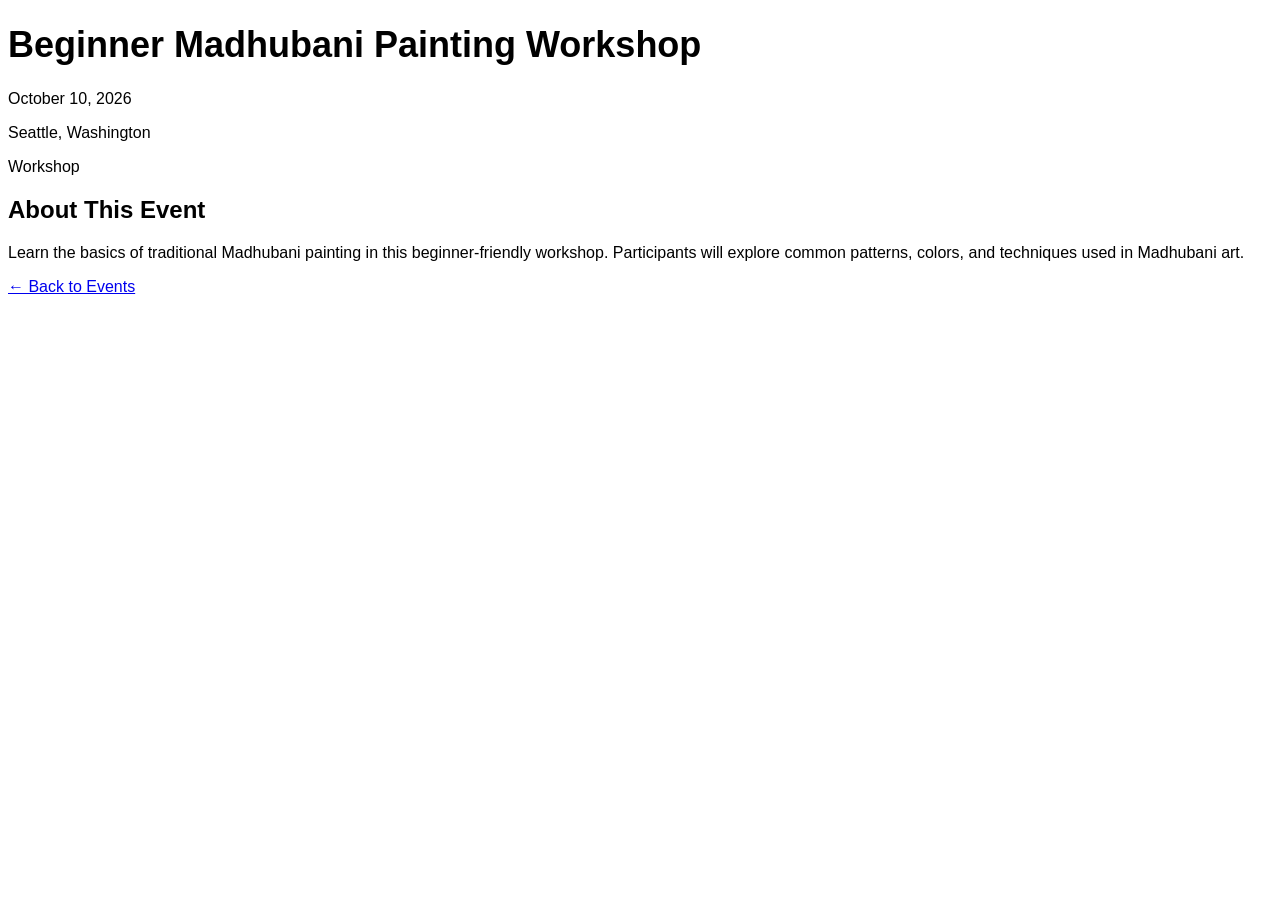
==== phase-1-frontend/event-details.html @ 54b906e5 "Add event details page and navigation" ====
<!DOCTYPE html>

<html>

<head>
    <title>Beginner Madhubani Painting Workshop</title>
    <link rel="stylesheet" href="style.css">
</head>

<body>
    <h1>Beginner Madhubani Painting Workshop</h1>

    <p>October 10, 2026</p>
    <p>Seattle, Washington</p>
    <p>Workshop</p>
    <h2>About This Event</h2>

    <p>
        Learn the basics of traditional Madhubani painting in this
        beginner-friendly workshop. Participants will explore common
        patterns, colors, and techniques used in Madhubani art.
    </p>
    <a href="index.html">← Back to Events</a>
</body>

</html>
---- phase-1-frontend/style.css ----
body {
    font-family: Arial, Helvetica, sans-serif;
}

h1 {
    font-size: 36px;
}

.events-container {
    display: flex;
    gap: 20px;
    flex-wrap: wrap;
}

.event-card {
    width: 400px;
    max-width: 100%;

    padding: 20px;
    margin-top: 30px;
    box-sizing: border-box;

    border: 2px solid #7a3e2b;
    border-radius: 8px;
    
    background-color: #fffaf0;
    color: #3d2b1f;
    line-height: 1.5;
}

.view-details-button {
    background-color: #7a3e2b;
    color: white;
    padding: 10px 16px;
    border: none;
    border-radius: 5px;
    cursor: pointer;
    text-decoration: none;
}

.view-details-button:hover {
    background-color: #5c2e20;
}
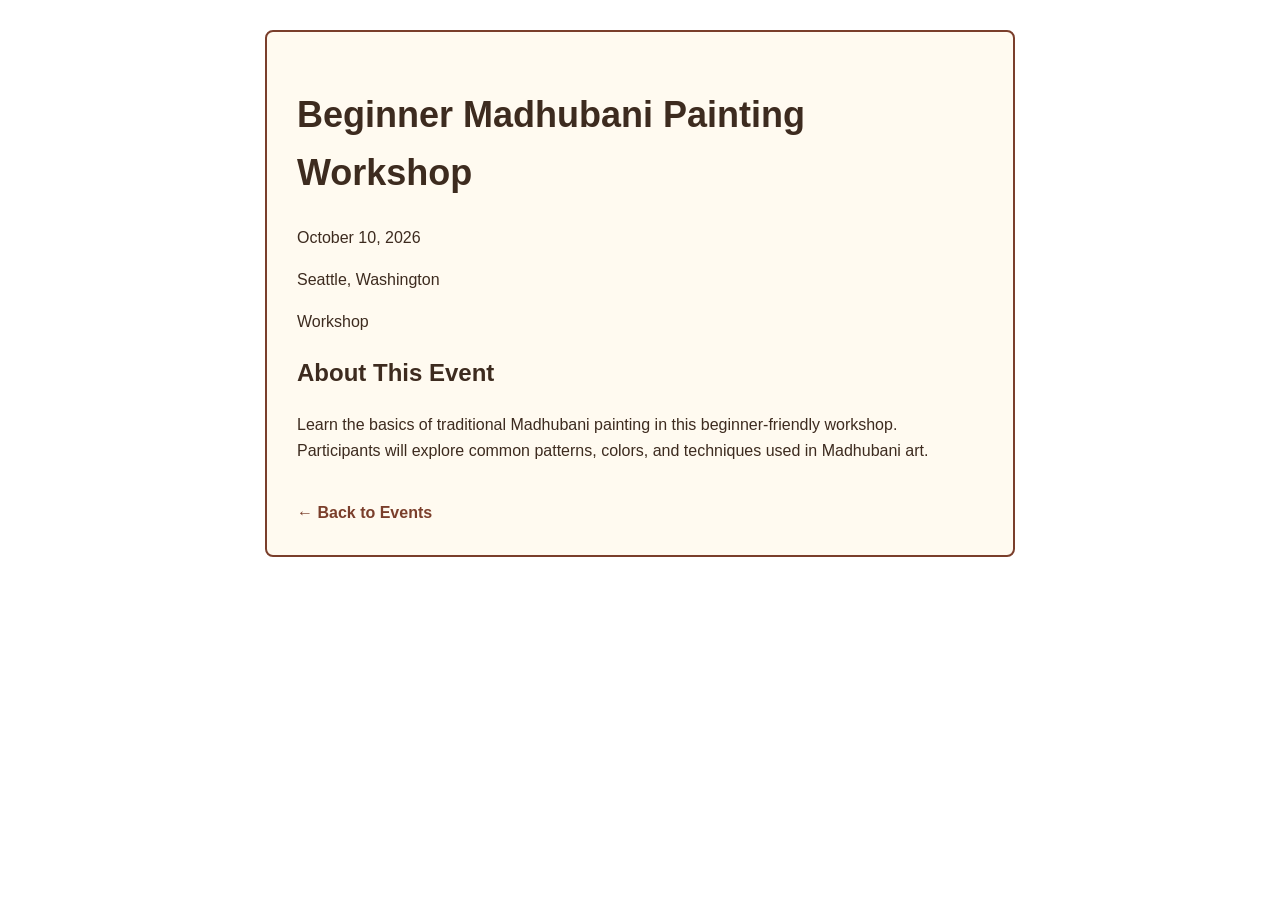
==== commit add88f6c: "Complete initial HTML and CSS event prototype" ====
--- a/phase-1-frontend/event-details.html
+++ b/phase-1-frontend/event-details.html
@@ -8,19 +8,23 @@
 </head>
 
 <body>
-    <h1>Beginner Madhubani Painting Workshop</h1>
+    <main class="event-details">
+        <h1>Beginner Madhubani Painting Workshop</h1>
 
-    <p>October 10, 2026</p>
-    <p>Seattle, Washington</p>
-    <p>Workshop</p>
-    <h2>About This Event</h2>
+        <p>October 10, 2026</p>
+        <p>Seattle, Washington</p>
+        <p>Workshop</p>
 
-    <p>
-        Learn the basics of traditional Madhubani painting in this
-        beginner-friendly workshop. Participants will explore common
-        patterns, colors, and techniques used in Madhubani art.
-    </p>
-    <a href="index.html">← Back to Events</a>
+        <h2>About This Event</h2>
+
+        <p>
+            Learn the basics of traditional Madhubani painting in this
+            beginner-friendly workshop. Participants will explore common
+            patterns, colors, and techniques used in Madhubani art.
+        </p>
+
+        <a class="back-link" href="index.html">← Back to Events</a>
+    </main>
 </body>
 
 </html>
--- a/phase-1-frontend/style.css
+++ b/phase-1-frontend/style.css
@@ -42,3 +42,83 @@
     background-color: #5c2e20;
 }
 
+.event-form {
+    display: flex;
+    flex-direction: column;
+    gap: 12px;
+
+    width: 100%;
+    max-width: 500px;
+    padding: 24px;
+
+    background-color: #fffaf0;
+    border: 2px solid #7a3e2b;
+    border-radius: 8px;
+    box-sizing: border-box;
+}
+
+.event-form input,
+.event-form select,
+.event-form textarea {
+    padding: 10px;
+    border: 1px solid #b8a69a;
+    border-radius: 5px;
+    font: inherit;
+}
+
+.event-form textarea {
+    min-height: 100px;
+}
+
+.event-form button {
+    padding: 12px;
+    background-color: #7a3e2b;
+    color: white;
+    border: none;
+    border-radius: 5px;
+    cursor: pointer;
+}
+
+.event-form button:hover {
+    background-color: #5c2e20;
+}
+
+.create-event-link {
+    display: inline-block;
+    background-color: #7a3e2b;
+    color: white;
+    padding: 10px 16px;
+    border-radius: 5px;
+    text-decoration: none;
+}
+
+.create-event-link:hover {
+    background-color: #5c2e20;
+}
+
+.event-details {
+    max-width: 750px;
+    padding: 30px;
+    margin: 30px auto;
+    box-sizing: border-box;
+
+    background-color: #fffaf0;
+    border: 2px solid #7a3e2b;
+    border-radius: 8px;
+
+    color: #3d2b1f;
+    line-height: 1.6;
+}
+
+.back-link {
+    display: inline-block;
+    margin-top: 20px;
+    color: #7a3e2b;
+    text-decoration: none;
+    font-weight: bold;
+}
+
+.back-link:hover {
+    text-decoration: underline;
+}
+
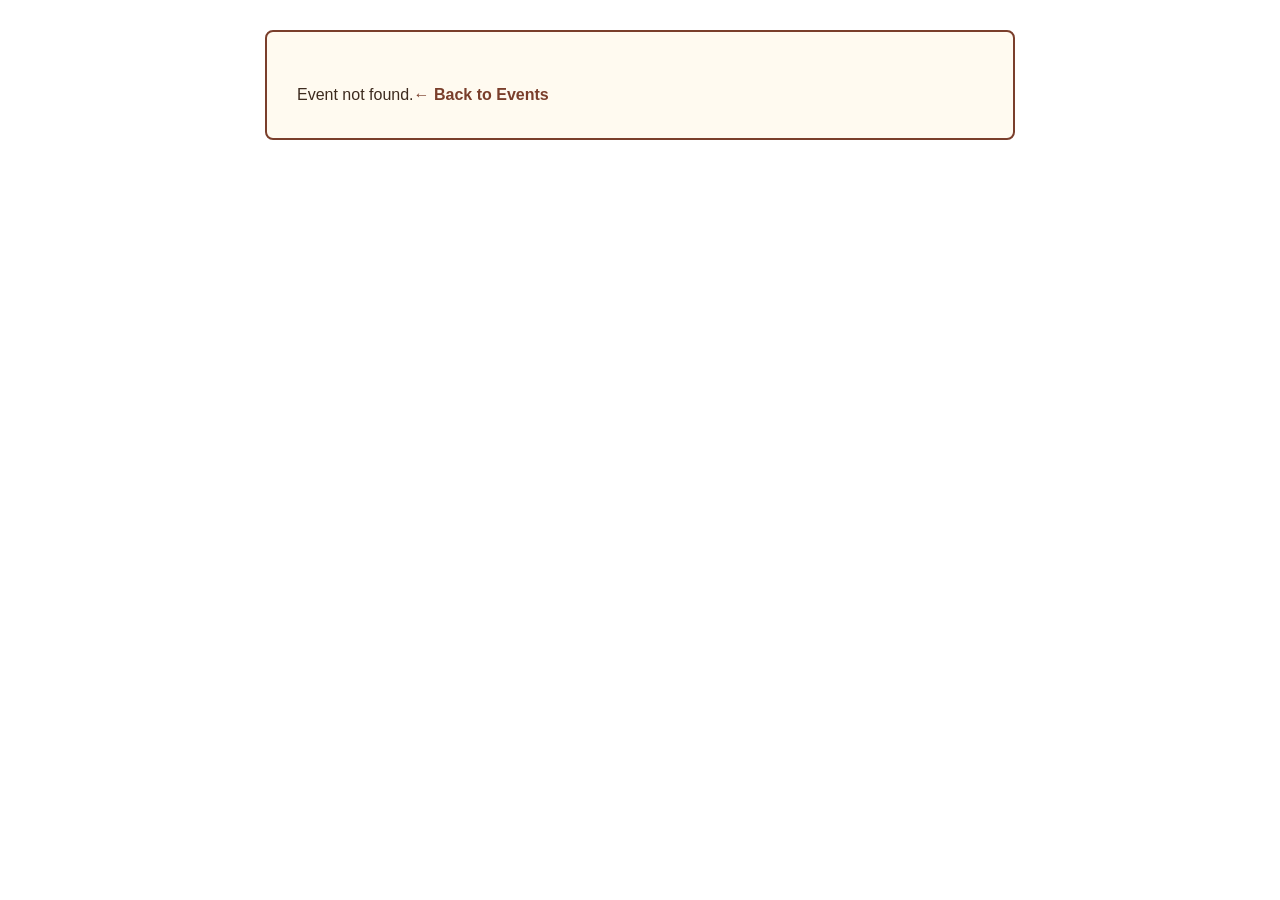
==== commit c7e33c90: "Build data-driven event listings and reusable details page" ====
--- a/phase-1-frontend/event-details.html
+++ b/phase-1-frontend/event-details.html
@@ -8,23 +8,12 @@
 </head>
 
 <body>
-    <main class="event-details">
-        <h1>Beginner Madhubani Painting Workshop</h1>
+    <main class="event-details" id="event-details">
+        <p>Loading event details...</p>
+    </main>
 
-        <p>October 10, 2026</p>
-        <p>Seattle, Washington</p>
-        <p>Workshop</p>
-
-        <h2>About This Event</h2>
-
-        <p>
-            Learn the basics of traditional Madhubani painting in this
-            beginner-friendly workshop. Participants will explore common
-            patterns, colors, and techniques used in Madhubani art.
-        </p>
-
-        <a class="back-link" href="index.html">← Back to Events</a>
-    </main>
+    <script src="events.js"></script>
+    <script src="event-details.js"></script>
 </body>
 
 </html>
--- a/phase-1-frontend/style.css
+++ b/phase-1-frontend/style.css
@@ -122,3 +122,288 @@
     text-decoration: underline;
 }
 
+/* ===== Showcase homepage ===== */
+
+html {
+    scroll-behavior: smooth;
+}
+
+body {
+    margin: 0;
+    background-color: #ffffff;
+    color: #293c32;
+}
+
+.site-header {
+    background-color: #293c32;
+    padding: 20px 5%;
+}
+
+.header-content {
+    max-width: 1200px;
+    margin: 0 auto;
+
+    display: flex;
+    justify-content: space-between;
+    align-items: center;
+    gap: 20px;
+    flex-wrap: wrap;
+}
+
+.site-logo {
+    color: #ffffff;
+    font-size: 24px;
+    font-weight: bold;
+    text-decoration: none;
+}
+
+.site-logo span {
+    color: #e0b778;
+}
+
+.site-nav {
+    display: flex;
+    align-items: center;
+    gap: 25px;
+    flex-wrap: wrap;
+}
+
+.site-nav a {
+    color: #ffffff;
+    text-decoration: none;
+}
+
+.site-nav .nav-button {
+    background-color: #a35b43;
+    padding: 11px 18px;
+    border-radius: 6px;
+}
+
+.site-nav .nav-button:hover {
+    background-color: #874632;
+}
+
+/* Hero section */
+
+.hero {
+    background-color: #faf6ee;
+    padding: 100px 5%;
+}
+
+.hero-content {
+    max-width: 1200px;
+    margin: 0 auto;
+}
+
+.eyebrow {
+    color: #a35b43;
+    font-size: 13px;
+    font-weight: bold;
+    letter-spacing: 2px;
+}
+
+.hero h1 {
+    max-width: 750px;
+    font-size: clamp(36px, 5vw, 64px);
+    line-height: 1.15;
+    margin: 25px 0;
+}
+
+.hero h1 span {
+    color: #a35b43;
+}
+
+.hero-description {
+    max-width: 600px;
+    font-size: 18px;
+    line-height: 1.8;
+    color: #526157;
+    margin-bottom: 35px;
+}
+
+.primary-button {
+    display: inline-block;
+    background-color: #773f32;
+    color: #ffffff;
+    padding: 14px 25px;
+    border-radius: 6px;
+    text-decoration: none;
+    font-weight: bold;
+}
+
+.primary-button:hover {
+    background-color: #5c2e20;
+}
+
+/* Events section */
+
+.events-section {
+    max-width: 1200px;
+    margin: 0 auto;
+    padding: 70px 5%;
+}
+
+.section-heading h2 {
+    font-size: 36px;
+    margin: 12px 0;
+}
+
+.section-heading p {
+    color: #526157;
+}
+
+.demo-notice {
+    font-size: 13px;
+    color: #6b6b6b;
+    margin-top: 30px;
+}
+
+.events-section .events-container {
+    display: grid;
+    grid-template-columns: repeat(
+        auto-fit,
+        minmax(min(100%, 300px), 1fr)
+    );
+    gap: 25px;
+    margin-top: 25px;
+}
+
+.events-section .event-card {
+    width: 100%;
+    max-width: none;
+    margin-top: 0;
+    padding: 0;
+    overflow: hidden;
+
+    background-color: #fffaf0;
+    border: 1px solid #e2d5c6;
+    border-radius: 12px;
+
+    transition: box-shadow 0.2s ease;
+}
+
+.events-section .event-card:hover {
+    box-shadow: 0 10px 25px rgba(0, 0, 0, 0.08);
+}
+
+.event-card-content {
+    padding: 28px;
+}
+
+.event-type {
+    display: inline-block;
+    color: #773f32;
+    background-color: #f1e3d3;
+    padding: 6px 12px;
+    border-radius: 4px;
+    font-size: 12px;
+    font-weight: bold;
+    letter-spacing: 1px;
+}
+
+.event-card-content h3 {
+    font-size: 22px;
+    line-height: 1.4;
+    margin: 20px 0;
+}
+
+.event-meta {
+    color: #526157;
+    font-size: 14px;
+}
+
+.event-summary {
+    line-height: 1.7;
+    margin: 20px 0 30px;
+}
+
+.event-card-content .view-details-button {
+    display: inline-block;
+    text-decoration: none;
+    font-weight: bold;
+}
+
+/* Footer */
+
+.site-footer {
+    background-color: #293c32;
+    color: #ffffff;
+    text-align: center;
+    padding: 35px 20px;
+    line-height: 1.6;
+}
+
+/* Small screens */
+
+@media (max-width: 600px) {
+    .hero {
+        padding: 65px 6%;
+    }
+
+    .events-section {
+        padding: 50px 6%;
+    }
+
+    .section-heading h2 {
+        font-size: 30px;
+    }
+
+    .site-nav {
+        gap: 15px;
+    }
+}
+
+/* Hero artwork layout */
+
+/* Hero artwork layout */
+
+.hero-content {
+    display: grid;
+    grid-template-columns: 1.2fr 1fr;
+    gap: 70px;
+    align-items: center;
+}
+
+.hero-text {
+    min-width: 0;
+}
+
+.hero-text h1 {
+    max-width: 700px;
+}
+
+.hero-artwork {
+    display: flex;
+    justify-content: center;
+}
+
+.hero-artwork img {
+    display: block;
+    width: 100%;
+    max-width: 420px;
+    max-height: 500px;
+    height: auto;
+    object-fit: contain;
+
+    border: 6px solid white;
+    border-radius: 10px;
+    box-shadow: 0 15px 35px rgba(0, 0, 0, 0.12);
+}
+
+@media (max-width: 768px) {
+    .hero-content {
+        grid-template-columns: 1fr;
+        gap: 35px;
+    }
+
+    .hero-artwork {
+        justify-content: flex-start;
+    }
+}
+
+.event-image {
+    display: block;
+    width: 100%;
+    height: 220px;
+    object-fit: cover;
+}
